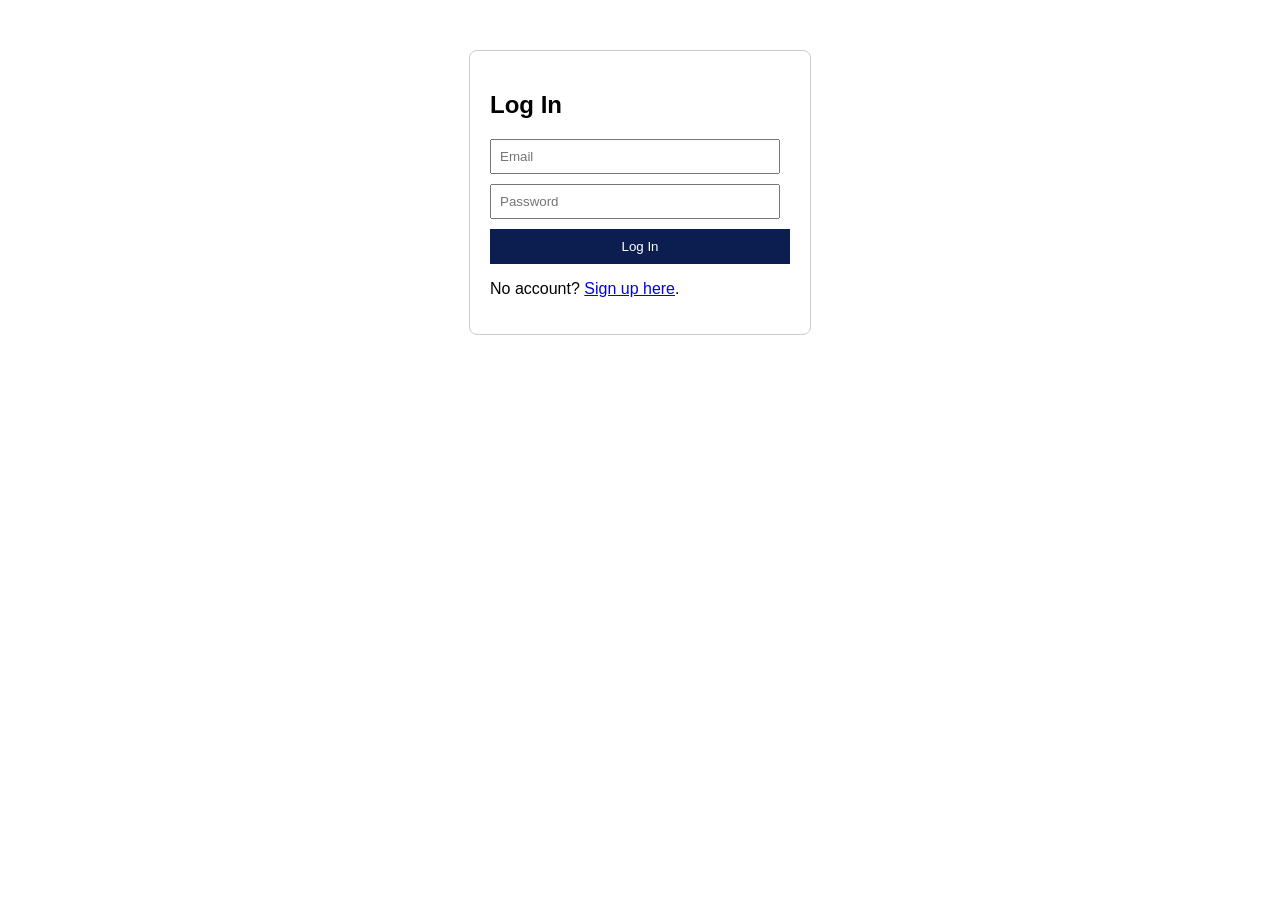
==== Login.html @ d862ff10 "Fixed file naming" ====
<!DOCTYPE html>
<html lang="en">
<head>
    <meta charset="UTF-8">
    <meta name="viewport" content="width=device-width, initial-scale=1.0">
    <title>Log In</title>
    <style>
        body { font-family: sans-serif; display: flex; justify-content: center; margin-top: 50px; }
        .card { border: 1px solid #ccc; padding: 20px; border-radius: 8px; width: 300px; }
        input { width: 90%; margin-bottom: 10px; padding: 8px; }
        button { width: 100%; padding: 10px; background-color: #0C1E4F; color: white; border: none; cursor: pointer; }
    </style>
</head>
<body>

    <div class="card">
        <h2>Log In</h2>
        <form id="loginForm">
            <input type="email" id="email" placeholder="Email" required>
            <input type="password" id="password" placeholder="Password" required>
            <button type="submit">Log In</button>
        </form>
        <p>No account? <a href="Signup.html">Sign up here</a>.</p>
    </div>

    <script type="module">
        import { login, getCurrentUser } from './auth.js';

        if (getCurrentUser()) {
            window.location.href = "Home.html";
        }

        document.getElementById('loginForm').addEventListener('submit', (e) => {
            e.preventDefault();
            const email = document.getElementById('email').value;
            const pass = document.getElementById('password').value;

            const isSuccess = login(email, pass);
            if (isSuccess) {
                window.location.href = "Home.html";
            }
        });
    </script>
</body>
</html>
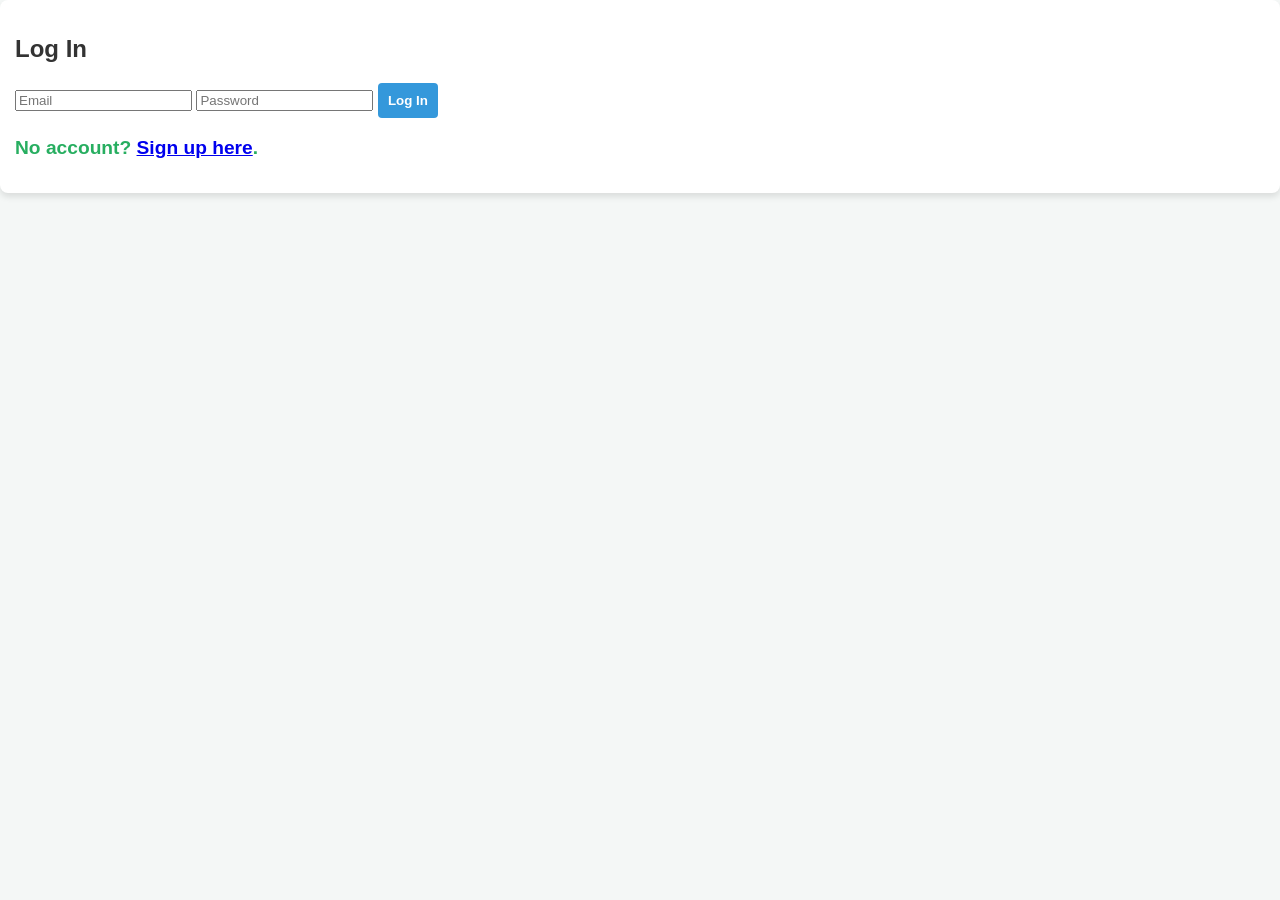
==== commit 27399f7c: "Finalized shopping cart with category filtering, state management, and checkout payload" ====
--- a/Login.html
+++ b/Login.html
@@ -4,12 +4,7 @@
     <meta charset="UTF-8">
     <meta name="viewport" content="width=device-width, initial-scale=1.0">
     <title>Log In</title>
-    <style>
-        body { font-family: sans-serif; display: flex; justify-content: center; margin-top: 50px; }
-        .card { border: 1px solid #ccc; padding: 20px; border-radius: 8px; width: 300px; }
-        input { width: 90%; margin-bottom: 10px; padding: 8px; }
-        button { width: 100%; padding: 10px; background-color: #0C1E4F; color: white; border: none; cursor: pointer; }
-    </style>
+    <link rel="stylesheet" href="style.css">
 </head>
 <body>
 
--- a/style.css
+++ b/style.css
@@ -0,0 +1,148 @@
+/* General Layout */
+body {
+    font-family: 'Segoe UI', Tahoma, Geneva, Verdana, sans-serif;
+    margin: 0;
+    background-color: #f4f7f6;
+    color: #333;
+}
+
+nav {
+    background: #2c3e50;
+    color: white;
+    padding: 1rem 5%;
+    display: flex;
+    justify-content: space-between;
+    align-items: center;
+}
+
+/* Main Layout Grid */
+.container {
+    display: grid;
+    grid-template-columns: 1fr 350px; /* Main content vs Cart sidebar */
+    gap: 20px;
+    padding: 20px;
+    max-width: 1400px;
+    margin: 0 auto;
+}
+
+/* Product Grid (Responsive) */
+#product-grid {
+    display: grid;
+    grid-template-columns: repeat(auto-fill, minmax(220px, 1fr));
+    gap: 20px;
+}
+
+/* Product Card Styling */
+.card {
+    background: white;
+    border-radius: 8px;
+    padding: 15px;
+    box-shadow: 0 4px 6px rgba(0,0,0,0.1);
+    transition: transform 0.2s;
+    display: flex;
+    flex-direction: column;
+    justify-content: space-between;
+}
+
+.card:hover {
+    transform: translateY(-5px);
+}
+
+.card img {
+    width: 100%;
+    height: 200px;
+    object-fit: cover;
+    border-radius: 4px;
+}
+
+.card h4 {
+    margin: 10px 0;
+    font-size: 1.1rem;
+    height: 2.4em; /* Keep titles uniform */
+    overflow: hidden;
+}
+
+.card p {
+    font-weight: bold;
+    color: #27ae60;
+    font-size: 1.2rem;
+}
+
+.card button {
+    background: #3498db;
+    color: white;
+    border: none;
+    padding: 10px;
+    border-radius: 4px;
+    cursor: pointer;
+    font-weight: bold;
+}
+
+.card button:hover {
+    background: #2980b9;
+}
+
+/* Sticky Sidebar Cart */
+#cart-sidebar {
+    background: white;
+    padding: 20px;
+    border-radius: 8px;
+    height: fit-content;
+    position: sticky;
+    top: 20px;
+    box-shadow: 0 4px 10px rgba(0,0,0,0.15);
+}
+
+.cart-item {
+    display: flex;
+    justify-content: space-between;
+    align-items: center;
+    padding: 10px 0;
+    border-bottom: 1px solid #eee;
+}
+
+.cart-item button {
+    padding: 2px 8px;
+    margin: 0 5px;
+    cursor: pointer;
+}
+
+/* Filter Section */
+.filter-section {
+    background: white;
+    padding: 15px 5%;
+    margin-bottom: 10px;
+    display: flex;
+    gap: 10px;
+    align-items: center;
+    box-shadow: 0 2px 4px rgba(0,0,0,0.05);
+}
+
+.filter-section input {
+    padding: 8px;
+    border: 1px solid #ddd;
+    border-radius: 4px;
+}
+
+/* Checkout Status Messaging */
+#checkout-status {
+    margin-top: 15px;
+    font-weight: bold;
+    text-align: center;
+}
+
+#checkout-btn {
+    width: 100%;
+    padding: 15px;
+    background: #e67e22;
+    color: white;
+    border: none;
+    border-radius: 4px;
+    font-size: 1rem;
+    cursor: pointer;
+    margin-top: 10px;
+}
+
+#checkout-btn:hover {
+    background: #d35400;
+}
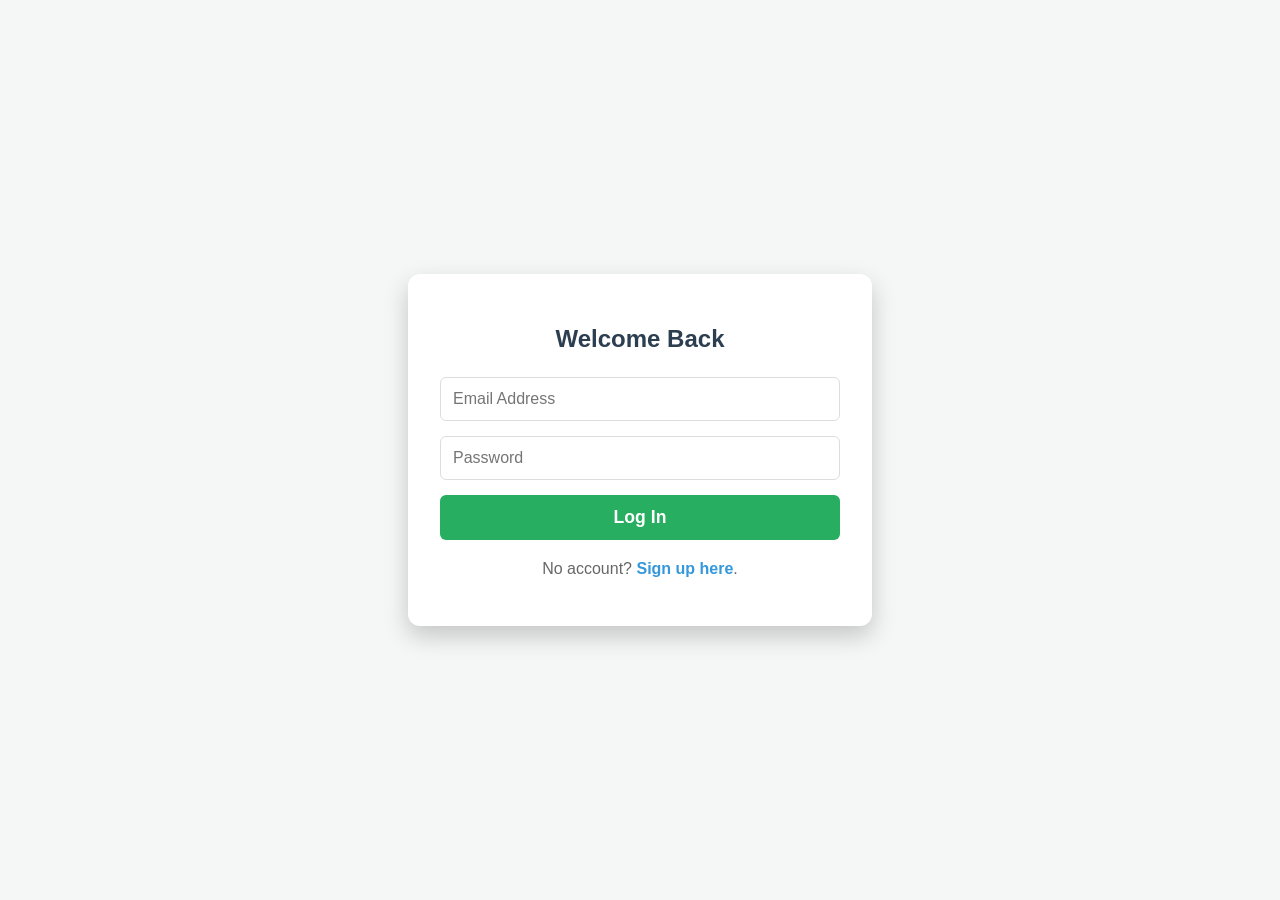
==== commit e5dcdc40: "improved login and signup ui/ux" ====
--- a/Login.html
+++ b/Login.html
@@ -6,12 +6,11 @@
     <title>Log In</title>
     <link rel="stylesheet" href="style.css">
 </head>
-<body>
+<body class="auth-page">
 
-    <div class="card">
-        <h2>Log In</h2>
+    <div class="auth-card"> <h2>Welcome Back</h2>
         <form id="loginForm">
-            <input type="email" id="email" placeholder="Email" required>
+            <input type="email" id="email" placeholder="Email Address" required>
             <input type="password" id="password" placeholder="Password" required>
             <button type="submit">Log In</button>
         </form>
--- a/style.css
+++ b/style.css
@@ -1,4 +1,3 @@
-/* General Layout */
 body {
     font-family: 'Segoe UI', Tahoma, Geneva, Verdana, sans-serif;
     margin: 0;
@@ -14,25 +13,21 @@
     justify-content: space-between;
     align-items: center;
 }
-
-/* Main Layout Grid */
 .container {
     display: grid;
-    grid-template-columns: 1fr 350px; /* Main content vs Cart sidebar */
+    grid-template-columns: 1fr 350px; 
     gap: 20px;
     padding: 20px;
     max-width: 1400px;
     margin: 0 auto;
 }
 
-/* Product Grid (Responsive) */
 #product-grid {
     display: grid;
     grid-template-columns: repeat(auto-fill, minmax(220px, 1fr));
     gap: 20px;
 }
 
-/* Product Card Styling */
 .card {
     background: white;
     border-radius: 8px;
@@ -58,7 +53,7 @@
 .card h4 {
     margin: 10px 0;
     font-size: 1.1rem;
-    height: 2.4em; /* Keep titles uniform */
+    height: 2.4em;
     overflow: hidden;
 }
 
@@ -82,7 +77,6 @@
     background: #2980b9;
 }
 
-/* Sticky Sidebar Cart */
 #cart-sidebar {
     background: white;
     padding: 20px;
@@ -107,7 +101,6 @@
     cursor: pointer;
 }
 
-/* Filter Section */
 .filter-section {
     background: white;
     padding: 15px 5%;
@@ -124,7 +117,6 @@
     border-radius: 4px;
 }
 
-/* Checkout Status Messaging */
 #checkout-status {
     margin-top: 15px;
     font-weight: bold;
@@ -145,4 +137,72 @@
 
 #checkout-btn:hover {
     background: #d35400;
+}
+
+/* Auth Specific Layout - Centering the form on the screen */
+.auth-page {
+    display: flex;
+    justify-content: center;
+    align-items: center;
+    min-height: 100vh;
+    background: linear-gradient(135px, #2c3e50, #3498db); /* Professional blue gradient */
+    margin: 0;
+}
+
+/* Auth Card - Distinct from product cards */
+.auth-card {
+    background: white;
+    padding: 2rem;
+    border-radius: 12px;
+    box-shadow: 0 10px 25px rgba(0,0,0,0.2);
+    width: 100%;
+    max-width: 400px; /* Limits the width for better readability */
+    text-align: center;
+}
+
+.auth-card h2 {
+    margin-bottom: 1.5rem;
+    color: #2c3e50;
+}
+
+.auth-card form {
+    display: flex;
+    flex-direction: column;
+    gap: 15px;
+}
+
+.auth-card input {
+    padding: 12px;
+    border: 1px solid #ddd;
+    border-radius: 6px;
+    font-size: 1rem;
+    width: 100%;
+    box-sizing: border-box; /* Ensures padding doesn't push input out of the card */
+}
+
+.auth-card button {
+    padding: 12px;
+    background-color: #27ae60;
+    color: white;
+    border: none;
+    border-radius: 6px;
+    font-size: 1.1rem;
+    cursor: pointer;
+    font-weight: bold;
+    transition: background 0.3s;
+}
+
+.auth-card button:hover {
+    background-color: #219150;
+}
+
+.auth-card p {
+    margin-top: 20px;
+    color: #666;
+}
+
+.auth-card a {
+    color: #3498db;
+    text-decoration: none;
+    font-weight: bold;
 }
